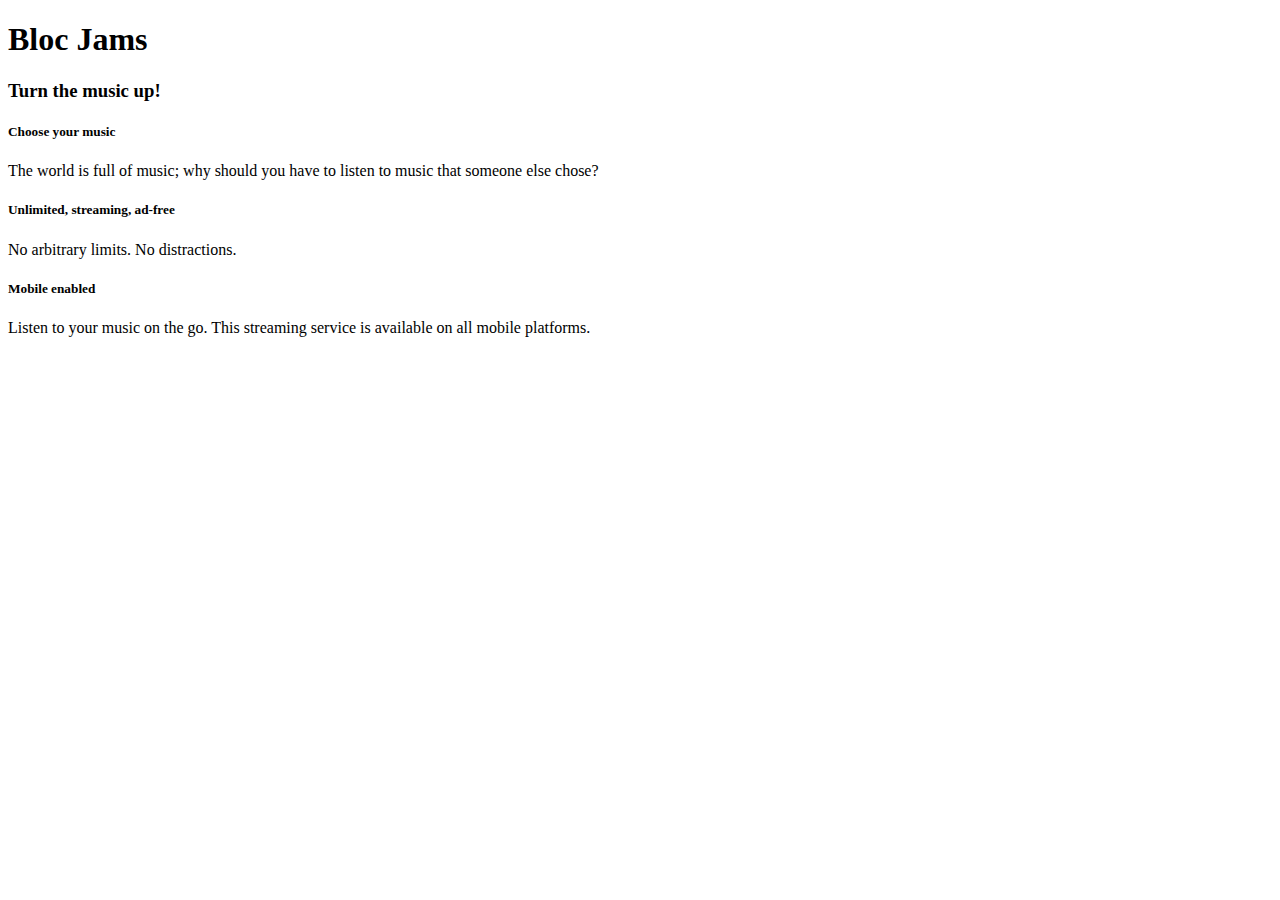
==== index.html @ 30450c00 "Change hero content tag from <header> to <section> after watching post assignment video" ====
<!DOCTYPE html>
 <html>
     <head>
         <title>Bloc Jams</title>
     </head>
     <body>
         <nav> <!-- navigation bar -->
         </nav>
         <section> <!-- hero content -->
             <h1>Bloc Jams</h1>
             <h3>Turn the music up!</h3>
         </section>
         <section> <!-- selling points -->
             <div>
                 <h5>Choose your music</h5>
                 <p>The world is full of music; why should you have to listen to music that someone else chose?</p>
             </div>
             <div>
                 <h5>Unlimited, streaming, ad-free</h5>
                 <p>No arbitrary limits. No distractions.</p>
             </div>
             <div>
                 <h5>Mobile enabled</h5>
                 <p>Listen to your music on the go. This streaming service is available on all mobile platforms.</p>
             </div>
         </section>
     </body>
 </html>
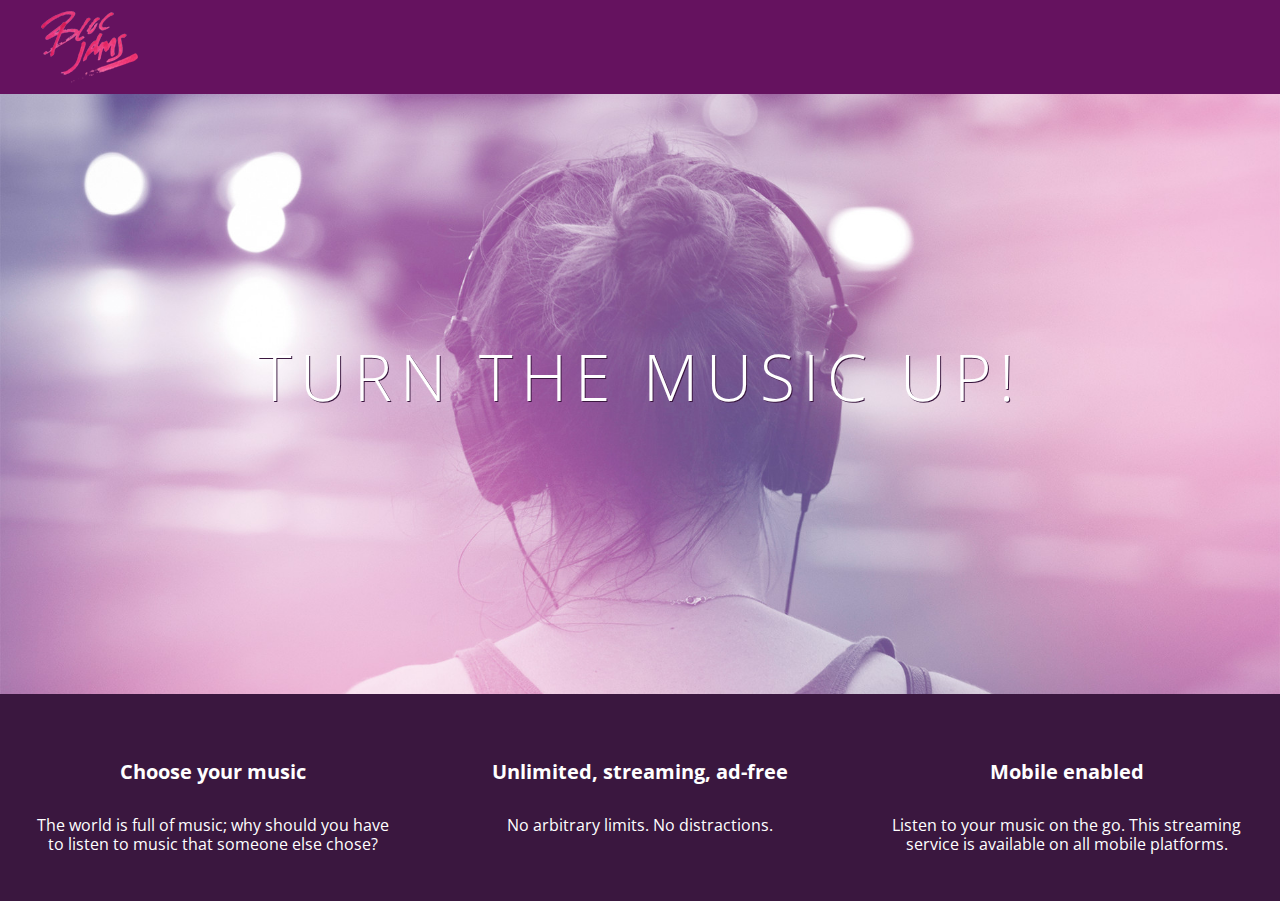
==== commit 463eb474: "Checkpoint 3 complete" ====
--- a/index.html
+++ b/index.html
@@ -2,26 +2,33 @@
  <html>
      <head>
          <title>Bloc Jams</title>
+         <link rel="stylesheet" type="text/css" href="http://fonts.googleapis.com/css?family=Open+Sans:400,800,600,700,300">
+         <link rel="stylesheet" type="text/css" href="http://code.ionicframework.com/ionicons/2.0.1/css/ionicons.min.css">
+         <link rel="stylesheet" type="text/css" href="styles/normalize.css">
+         <link rel="stylesheet" type="text/css" href="styles/main.css">
      </head>
-     <body>
-         <nav> <!-- navigation bar -->
+     <body class="landing">     
+         <nav class="navbar"> <!-- nav bar -->
+             <img src="assets/images/bloc_jams_logo.png" alt="bloc jams logo" class="logo">
          </nav>
-         <section> <!-- hero content -->
-             <h1>Bloc Jams</h1>
-             <h3>Turn the music up!</h3>
+         <section class="hero-content"> <!-- hero content -->
+             <h1 class="hero-title">Turn the music up!</h1>
          </section>
-         <section> <!-- selling points -->
-             <div>
-                 <h5>Choose your music</h5>
-                 <p>The world is full of music; why should you have to listen to music that someone else chose?</p>
+         <section class="selling-points"> <!-- selling points -->
+             <div class="point">
+                 <span class="ion-music-note"></span>
+                 <h5 class="point-title">Choose your music</h5>
+                 <p class="point-description">The world is full of music; why should you have to listen to music that someone else chose?</p>
              </div>
-             <div>
-                 <h5>Unlimited, streaming, ad-free</h5>
-                 <p>No arbitrary limits. No distractions.</p>
+             <div class="point">
+                 <span class="ion-radio-waves"></span>
+                 <h5 class="point-title">Unlimited, streaming, ad-free</h5>
+                 <p class="point-description">No arbitrary limits. No distractions.</p>
              </div>
-             <div>
-                 <h5>Mobile enabled</h5>
-                 <p>Listen to your music on the go. This streaming service is available on all mobile platforms.</p>
+             <div class="point">
+                 <span class="ion-iphone"></span>
+                 <h5 class="point-title">Mobile enabled</h5>
+                 <p class="point-description">Listen to your music on the go. This streaming service is available on all mobile platforms.</p>
              </div>
          </section>
      </body>
--- a/styles/main.css
+++ b/styles/main.css
@@ -0,0 +1,78 @@
+html {
+     height: 100%; /* makes sure our HTML takes up 100% of the browser window */
+     font-size: 100%;
+ }
+ 
+ body {
+     font-family: 'Open Sans'; /* sets our font to the "Open Sans" typeface */
+     color: white;             /* sets the text color to white */
+     min-height: 100%;         /* says the height of the body must be, at minimum, 100% of the window */
+ }
+ 
+ body.landing {
+     background-color: rgb(58,23,63); /* sets the background color to an RGB value (see below) */
+ }
+
+.navbar {
+     padding: 0.5rem;
+     background-color: rgb(101,18,95);
+ }
+ 
+ .navbar .logo {
+     position: relative; /* positioning will be explained in a resource */
+     left: 2rem;
+ }
+
+.hero-content {
+     position: relative; /* positioning will be explained in a resource */
+     min-height: 600px;  /* hero content element must be _at least_ 600 pixels */
+     background-image: url(../assets/images/bloc_jams_bg.jpg);
+     background-repeat: no-repeat;
+     background-position: center center;
+     background-size: cover;
+ }
+
+.hero-content .hero-title {
+     position: absolute;             /* positioning will be explained in a resource */
+     top: 40%;                       /* positioning will be explained in a resource */
+     -webkit-transform: translateY(-50%);
+     -moz-transform: translateY(-50%);
+     -ms-transform: translateY(-50%);
+     transform: translateY(-50%);
+     width: 100%;                    /* makes sure the title inhabits the full width of its container */
+     text-align: center;             /* aligns text in the horizontal center of the element */
+     font-size: 4rem;                /* specifies the size of the font in root em units */
+     font-weight: 300;               /* makes the font thinner or lighter weight */
+     text-transform: uppercase;      /* transforms the text to be all uppercase lettering */
+     letter-spacing: 0.5rem;         /* puts 0.5 root ems worth of space between each letter */
+     text-shadow: 1px 1px 0px rgb(58,23,63); /* creates a shadow underneath the text for readability over the image */
+ }
+
+.selling-points {
+     position: relative;
+     display: table;
+     width: 100%;
+     -webkit-box-sizing: border-box;
+     -moz-box-sizing: border-box;
+     box-sizing: border-box; /* we'll explain this in a resource */
+ }
+ 
+ .point {
+     display: table-cell;
+     position: relative;
+     width: 33.3%;
+     padding: 2rem;
+     text-align: center;
+ }
+ 
+ .point .point-title {
+     font-size: 1.25rem;
+ }
+ 
+ .ion-music-note,
+ .ion-radio-waves,
+ .ion-iphone {
+     color: rgb(233,50,117);
+     font-size: 5rem;
+ }
+
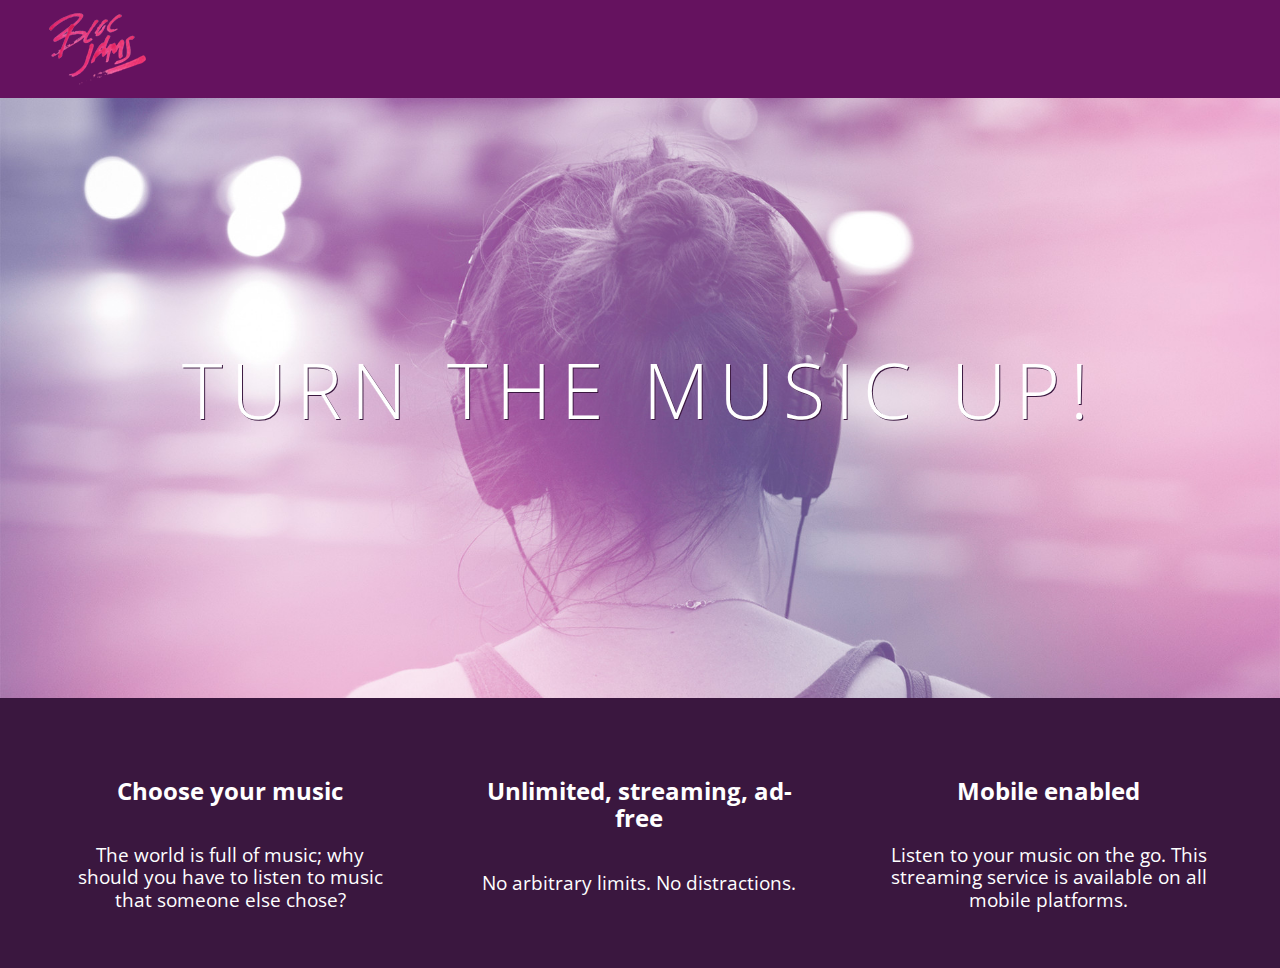
==== commit fb8afd2e: "Checkpoint 4 completed" ====
--- a/index.html
+++ b/index.html
@@ -2,10 +2,12 @@
  <html>
      <head>
          <title>Bloc Jams</title>
+         <meta name="viewport" content="width=device-width, initial-scale=1">
          <link rel="stylesheet" type="text/css" href="http://fonts.googleapis.com/css?family=Open+Sans:400,800,600,700,300">
          <link rel="stylesheet" type="text/css" href="http://code.ionicframework.com/ionicons/2.0.1/css/ionicons.min.css">
          <link rel="stylesheet" type="text/css" href="styles/normalize.css">
          <link rel="stylesheet" type="text/css" href="styles/main.css">
+         <link rel="stylesheet" type="text/css" href="styles/landing.css">
      </head>
      <body class="landing">     
          <nav class="navbar"> <!-- nav bar -->
@@ -14,18 +16,18 @@
          <section class="hero-content"> <!-- hero content -->
              <h1 class="hero-title">Turn the music up!</h1>
          </section>
-         <section class="selling-points"> <!-- selling points -->
-             <div class="point">
+         <section class="selling-points container"> <!-- selling points -->
+             <div class="point column third">
                  <span class="ion-music-note"></span>
                  <h5 class="point-title">Choose your music</h5>
                  <p class="point-description">The world is full of music; why should you have to listen to music that someone else chose?</p>
              </div>
-             <div class="point">
+             <div class="point column third">
                  <span class="ion-radio-waves"></span>
                  <h5 class="point-title">Unlimited, streaming, ad-free</h5>
                  <p class="point-description">No arbitrary limits. No distractions.</p>
              </div>
-             <div class="point">
+             <div class="point column third">
                  <span class="ion-iphone"></span>
                  <h5 class="point-title">Mobile enabled</h5>
                  <p class="point-description">Listen to your music on the go. This streaming service is available on all mobile platforms.</p>
--- a/styles/main.css
+++ b/styles/main.css
@@ -1,78 +1,54 @@
+*, *:before, *:after {
+    -moz-box-sizing: border-box;
+    -webkit-box-sizing: border-box;
+    box-sizing: border-box;
+}
+
 html {
-     height: 100%; /* makes sure our HTML takes up 100% of the browser window */
-     font-size: 100%;
+    height: 100%;
+    font-size: 100%;
+}
+
+body {
+    font-family: 'Open Sans';
+    color: white;
+    min-height: 100%;
+}
+
+.navbar {
+    padding: 0.5rem;
+    background-color: rgb(101,18,95);
+}
+
+.navbar > .logo {
+    position: relative;
+    left: 2rem;
+}
+
+.container {
+     margin: 0 auto;
+     max-width: 64rem;
+ }
+
+/* Medium and small screens (640px) */
+ @media (min-width: 640px) {
+   html { font-size: 112%; }
+     
+   .column {
+         float: left;
+         padding-left: 1rem;
+         padding-right: 1rem;
+     }
+     
+     .column.full { width: 100%; }
+     .column.two-thirds { width: 66.7%; }
+     .column.half { width: 50%; }
+     .column.third { width: 33.3%; }
+     .column.fourth { width: 25%; }
+     .column.flow-opposite { float: right; }
  }
  
- body {
-     font-family: 'Open Sans'; /* sets our font to the "Open Sans" typeface */
-     color: white;             /* sets the text color to white */
-     min-height: 100%;         /* says the height of the body must be, at minimum, 100% of the window */
- }
- 
- body.landing {
-     background-color: rgb(58,23,63); /* sets the background color to an RGB value (see below) */
- }
-
-.navbar {
-     padding: 0.5rem;
-     background-color: rgb(101,18,95);
- }
- 
- .navbar .logo {
-     position: relative; /* positioning will be explained in a resource */
-     left: 2rem;
- }
-
-.hero-content {
-     position: relative; /* positioning will be explained in a resource */
-     min-height: 600px;  /* hero content element must be _at least_ 600 pixels */
-     background-image: url(../assets/images/bloc_jams_bg.jpg);
-     background-repeat: no-repeat;
-     background-position: center center;
-     background-size: cover;
- }
-
-.hero-content .hero-title {
-     position: absolute;             /* positioning will be explained in a resource */
-     top: 40%;                       /* positioning will be explained in a resource */
-     -webkit-transform: translateY(-50%);
-     -moz-transform: translateY(-50%);
-     -ms-transform: translateY(-50%);
-     transform: translateY(-50%);
-     width: 100%;                    /* makes sure the title inhabits the full width of its container */
-     text-align: center;             /* aligns text in the horizontal center of the element */
-     font-size: 4rem;                /* specifies the size of the font in root em units */
-     font-weight: 300;               /* makes the font thinner or lighter weight */
-     text-transform: uppercase;      /* transforms the text to be all uppercase lettering */
-     letter-spacing: 0.5rem;         /* puts 0.5 root ems worth of space between each letter */
-     text-shadow: 1px 1px 0px rgb(58,23,63); /* creates a shadow underneath the text for readability over the image */
- }
-
-.selling-points {
-     position: relative;
-     display: table;
-     width: 100%;
-     -webkit-box-sizing: border-box;
-     -moz-box-sizing: border-box;
-     box-sizing: border-box; /* we'll explain this in a resource */
- }
- 
- .point {
-     display: table-cell;
-     position: relative;
-     width: 33.3%;
-     padding: 2rem;
-     text-align: center;
- }
- 
- .point .point-title {
-     font-size: 1.25rem;
- }
- 
- .ion-music-note,
- .ion-radio-waves,
- .ion-iphone {
-     color: rgb(233,50,117);
-     font-size: 5rem;
- }
-
+ /* Large screens (1024px) */
+ @media (min-width: 1024px) {
+   html { font-size: 120%; }
+ }--- a/styles/landing.css
+++ b/styles/landing.css
@@ -0,0 +1,48 @@
+body.landing {
+    background-color: rgb(58,23,63);
+}
+
+.hero-content {
+    position: relative;
+    min-height: 600px;
+    background-image: url(../assets/images/bloc_jams_bg.jpg);
+    background-repeat: no-repeat;
+    background-position: center center;
+    background-size: cover;
+}
+
+.hero-content .hero-title {
+    position: absolute;
+    top: 40%;
+    -webkit-transform: translateY(-50%);
+    -moz-transform: translateY(-50%);
+    transform: translateY(-50%);
+    width: 100%;
+    text-align: center;
+    font-size: 4rem;
+    font-weight: 300;
+    text-transform: uppercase;
+    letter-spacing: 0.5rem;
+    text-shadow: 1px 1px 0px rgb(58,23,63);
+}
+
+.selling-points {
+    position: relative;
+}
+
+.point {
+    position: relative;
+    padding: 2rem;
+    text-align: center;
+}
+
+.point  .point-title {
+    font-size: 1.25rem;
+}
+
+.ion-music-note,
+.ion-radio-waves,
+.ion-iphone {
+    color: rgb(233,50,117);
+    font-size: 5rem;
+}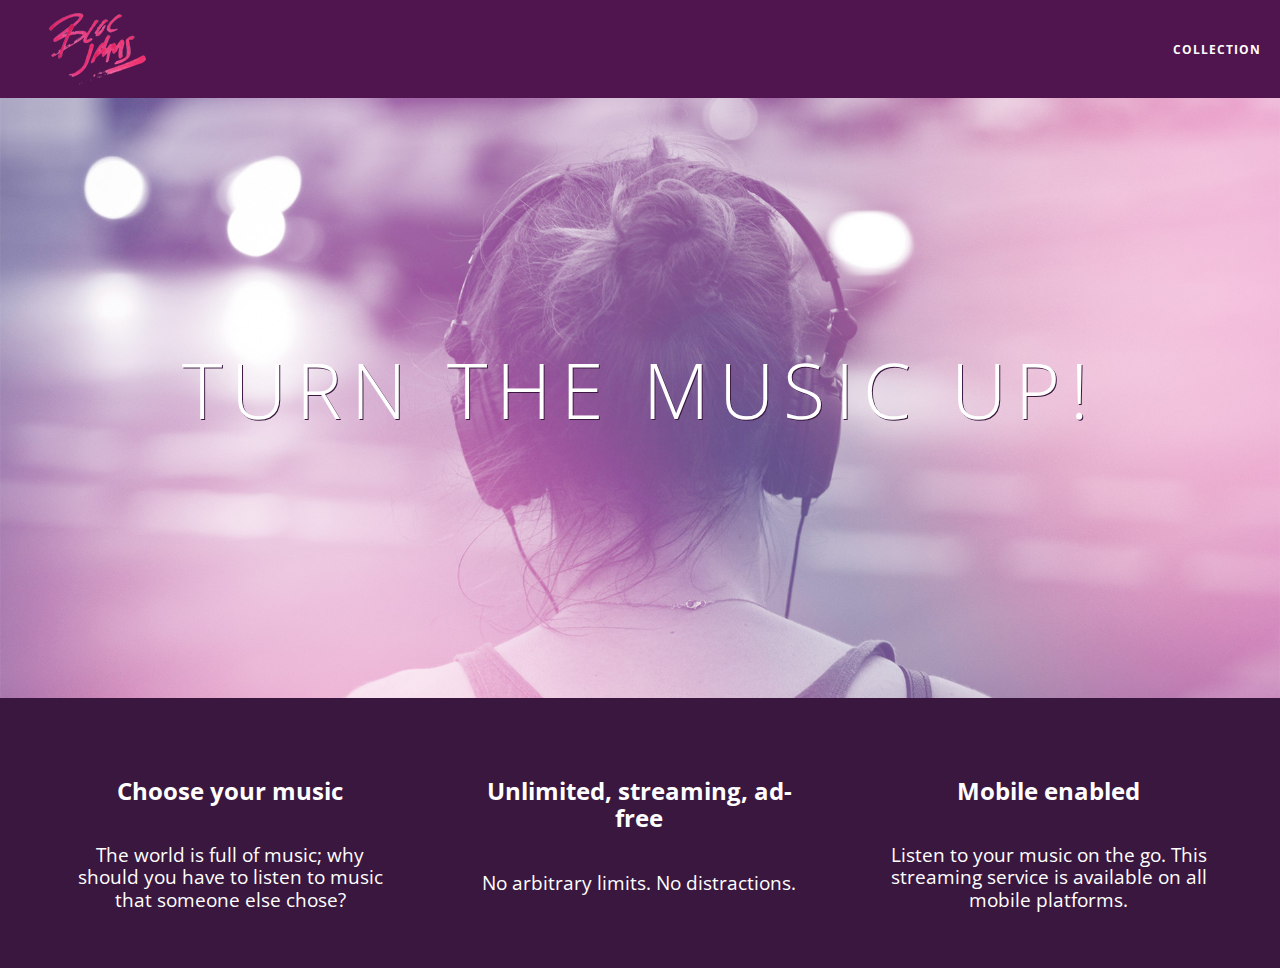
==== commit f626a2c9: "Checkpoint 5 completed" ====
--- a/index.html
+++ b/index.html
@@ -11,12 +11,17 @@
      </head>
      <body class="landing">     
          <nav class="navbar"> <!-- nav bar -->
-             <img src="assets/images/bloc_jams_logo.png" alt="bloc jams logo" class="logo">
+             <a href="index.html" class="logo">
+             <img src="assets/images/bloc_jams_logo.png" alt="bloc jams logo">
+         </a>
+         <div class="links-container">
+             <a href="collection.html" class="navbar-link">collection</a>
+         </div>
          </nav>
          <section class="hero-content"> <!-- hero content -->
              <h1 class="hero-title">Turn the music up!</h1>
          </section>
-         <section class="selling-points container"> <!-- selling points -->
+         <section class="selling-points container clearfix"> <!-- selling points -->
              <div class="point column third">
                  <span class="ion-music-note"></span>
                  <h5 class="point-title">Choose your music</h5>
--- a/styles/main.css
+++ b/styles/main.css
@@ -16,14 +16,51 @@
 }
 
 .navbar {
+    position: relative;
     padding: 0.5rem;
-    background-color: rgb(101,18,95);
+    background-color: rgba(101,18,95,0.5);
+    z-index: 1;
 }
 
 .navbar > .logo {
     position: relative;
     left: 2rem;
+    cursor: pointer;  /* produces the finger-pointer icon when you hover over the logo */
 }
+
+.navbar .links-container {
+     display: table;
+     position: absolute;
+     top: 0;
+     right: 0;
+     height: 100px;
+     color: white;
+     /* #3 */
+     text-decoration: none;
+ }
+ 
+ .links-container .navbar-link {
+     display: table-cell;
+     position: relative;
+     height: 100%;
+     padding-left: 1rem;
+     padding-right: 1rem;
+     /* #4 */
+     vertical-align: middle;
+     color: white;
+     font-size: 0.625rem;
+     letter-spacing: 0.05rem;
+     font-weight: 700;
+     text-transform: uppercase;
+     /* #3 */
+     text-decoration: none;
+     cursor: pointer;
+ }
+ 
+   /* #5 */
+ .links-container .navbar-link:hover {
+     color: rgb(233,50,117);
+ }
 
 .container {
      margin: 0 auto;
@@ -51,4 +88,14 @@
  /* Large screens (1024px) */
  @media (min-width: 1024px) {
    html { font-size: 120%; }
- }+ }
+
+.clearfix::before,
+.clearfix::after {
+   content: " ";
+   display: table;
+}
+
+.clearfix::after {
+   clear: both;
+}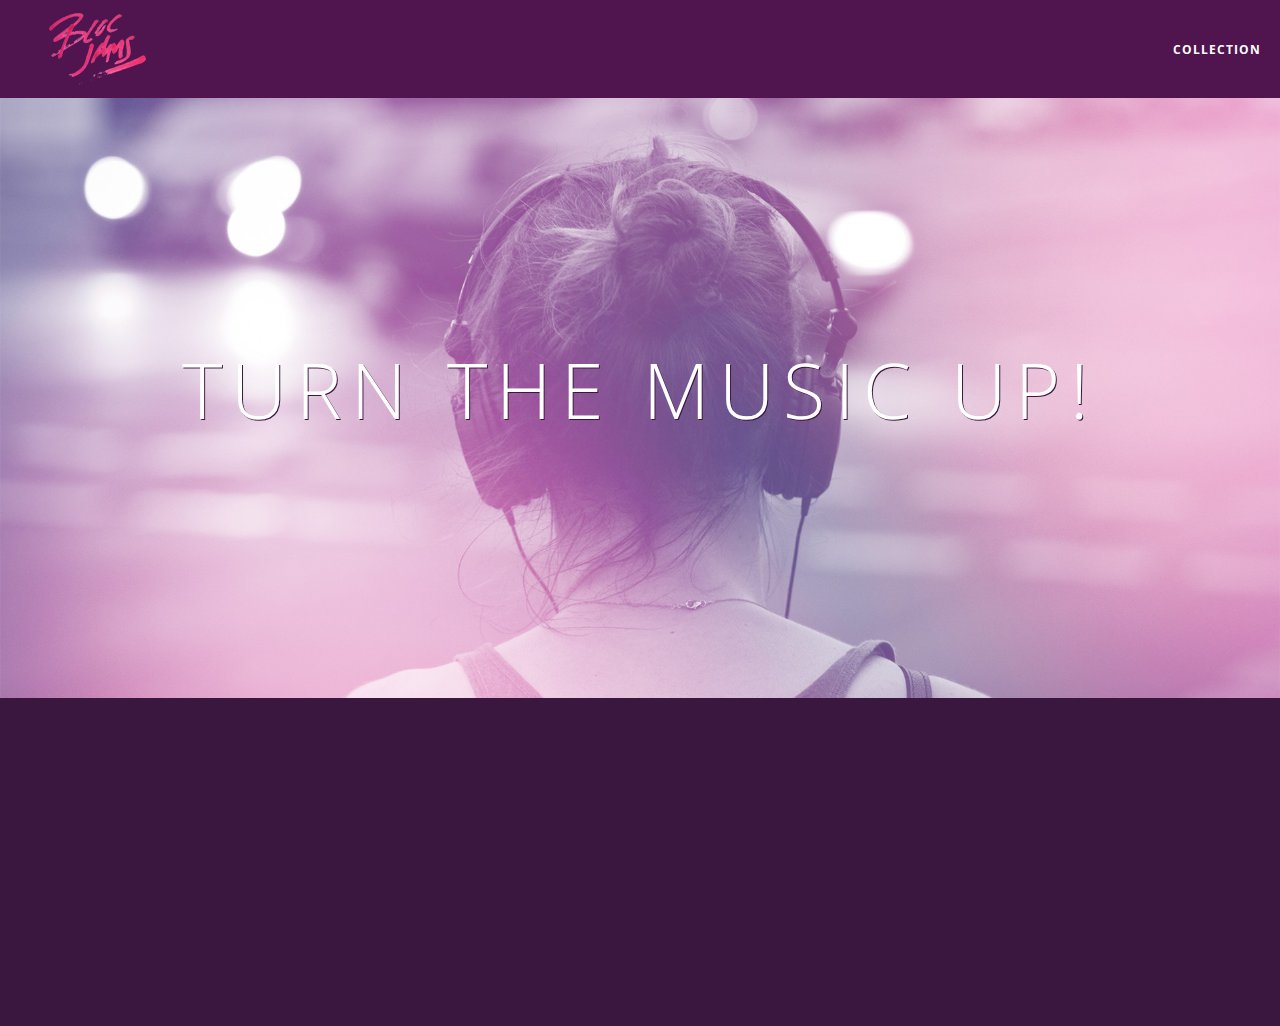
==== commit 7551ebda: "Checkpoint 8 complete" ====
--- a/index.html
+++ b/index.html
@@ -38,5 +38,6 @@
                  <p class="point-description">Listen to your music on the go. This streaming service is available on all mobile platforms.</p>
              </div>
          </section>
+         <script src="scripts/landing.js"></script>
      </body>
  </html>--- a/styles/main.css
+++ b/styles/main.css
@@ -67,6 +67,10 @@
      max-width: 64rem;
  }
 
+.container.narrow {
+     max-width: 56rem;
+ }
+
 /* Medium and small screens (640px) */
  @media (min-width: 640px) {
    html { font-size: 112%; }
--- a/styles/landing.css
+++ b/styles/landing.css
@@ -34,6 +34,16 @@
     position: relative;
     padding: 2rem;
     text-align: center;
+    opacity: 0;
+     -webkit-transform: scaleX(0.9) translateY(3rem);
+     -moz-transform: scaleX(0.9) translateY(3rem);
+     transform: scaleX(0.9) translateY(3rem);
+     -webkit-transition: all 0.25s ease-in-out;
+     -moz-transition: all 0.25s ease-in-out;
+     transition: all 0.25s ease-in-out;
+     -webkit-transition-delay: 0.2s;
+     -moz-transition-delay: 0.2s;
+     transition-delay: 0.2s;
 }
 
 .point  .point-title {
